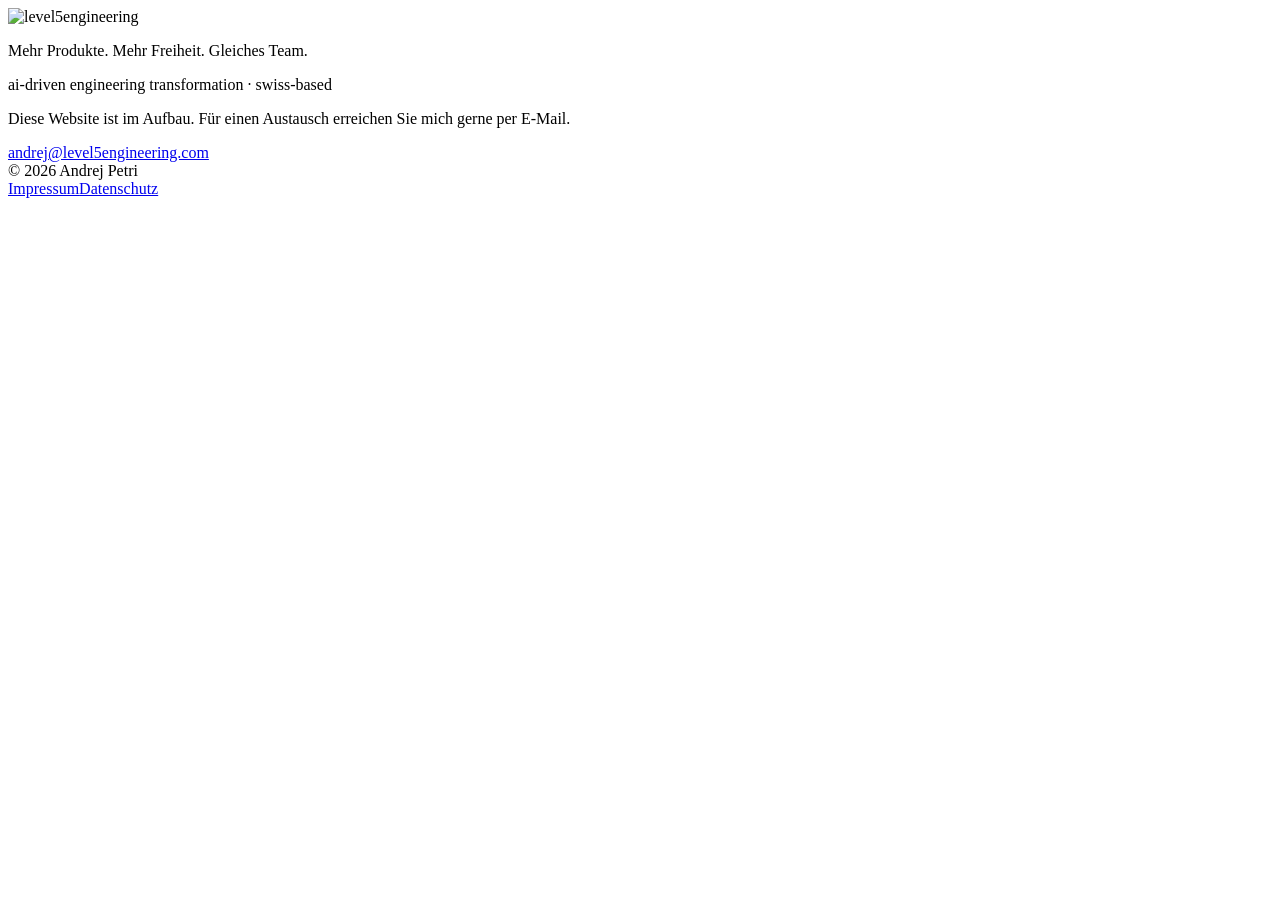
==== index.html @ b37d1718 "Add files via upload" ====
<!doctype html>
<html lang="de">
<head>
<meta charset="utf-8">
<meta name="viewport" content="width=device-width, initial-scale=1">
<title>level5engineering – Mehr Produkte. Mehr Freiheit. Gleiches Team.</title>
<meta name="description" content="level5engineering – AI-driven engineering transformation, swiss-based. Mehr Produkte. Mehr Freiheit. Gleiches Team.">
<link rel="icon" href="favicon.ico">
<link rel="apple-touch-icon" href="assets/apple-touch-icon.png">
<link rel="stylesheet" href="assets/style.css">
</head>
<body>
<div class="page">
<main>
<img class="logo" src="assets/logo.svg" alt="level5engineering">
<p class="claim">Mehr Produkte. Mehr Freiheit. Gleiches Team.</p>
<p class="sub">ai-driven engineering transformation · swiss-based</p>
<p class="text">Diese Website ist im Aufbau. Für einen Austausch erreichen Sie mich gerne per E-Mail.</p>
<a class="contact" href="mailto:andrej@level5engineering.com">andrej@level5engineering.com</a>
</main>
<footer>
<span>© 2026 Andrej Petri</span>
<nav><a href="impressum.html">Impressum</a><a href="datenschutz.html">Datenschutz</a></nav>
</footer>
</div>
</body>
</html>
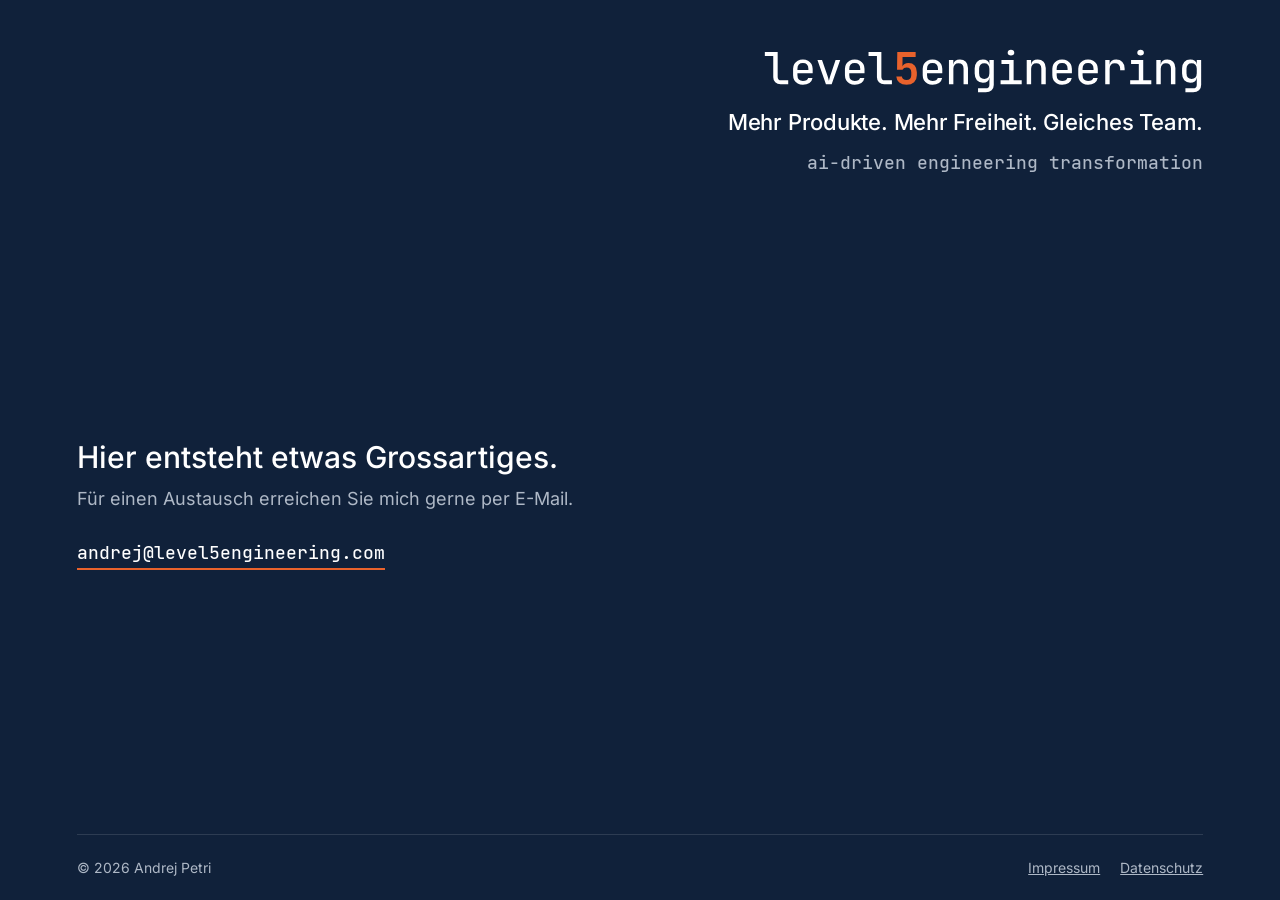
==== commit 8f2de8ef: "Add files via upload" ====
--- a/index.html
+++ b/index.html
@@ -11,11 +11,13 @@
 </head>
 <body>
 <div class="page">
-<main>
+<header class="brand">
 <img class="logo" src="assets/logo.svg" alt="level5engineering">
 <p class="claim">Mehr Produkte. Mehr Freiheit. Gleiches Team.</p>
-<p class="sub">ai-driven engineering transformation · swiss-based</p>
-<p class="text">Diese Website ist im Aufbau. Für einen Austausch erreichen Sie mich gerne per E-Mail.</p>
+<p class="sub">ai-driven engineering transformation</p>
+</header>
+<main>
+<p class="text"><span class="lead">Hier entsteht etwas Grossartiges.</span><br>Für einen Austausch erreichen Sie mich gerne per E-Mail.</p>
 <a class="contact" href="mailto:andrej@level5engineering.com">andrej@level5engineering.com</a>
 </main>
 <footer>
--- a/assets/style.css
+++ b/assets/style.css
@@ -0,0 +1,26 @@
+@font-face{font-family:"JetBrains Mono";src:url("fonts/JetBrainsMono-Medium.woff2") format("woff2");font-weight:500;font-display:swap}
+@font-face{font-family:"Inter";src:url("fonts/Inter-Regular.woff2") format("woff2");font-weight:400;font-display:swap}
+@font-face{font-family:"Inter";src:url("fonts/Inter-Medium.woff2") format("woff2");font-weight:500;font-display:swap}
+:root{--navy:#10213A;--orange:#E8622C;--soft:#AEB8C6;--white:#FFFFFF;--grey:#5A6678}
+*{box-sizing:border-box}
+html,body{margin:0;background:var(--navy);color:var(--white);font-family:"Inter",system-ui,sans-serif}
+a{color:var(--white)}
+a:hover{color:var(--orange)}
+.page{min-height:100vh;display:flex;flex-direction:column;padding:0 6vw}
+.brand{display:flex;flex-direction:column;align-items:flex-end;text-align:right;gap:14px;padding:48px 0 0;margin-left:auto}
+main{flex:1;display:flex;flex-direction:column;justify-content:center;gap:20px;max-width:880px;padding:64px 0}
+.logo{width:min(440px,100%);height:auto}
+.claim{margin:0;font-weight:500;font-size:clamp(17px,1.8vw,22px);letter-spacing:-0.01em;line-height:1.3;text-wrap:balance}
+.sub{margin:0;font-family:"JetBrains Mono",monospace;font-weight:500;font-size:clamp(14px,1.6vw,18px);color:var(--soft)}
+.lead{color:var(--white);font-weight:500;font-size:clamp(22px,2.6vw,30px);display:inline-block;margin-bottom:8px;line-height:1.3}
+.text{margin:0;font-size:18px;line-height:1.6;color:var(--soft);max-width:640px}
+.contact{display:inline-block;margin-top:8px;font-family:"JetBrains Mono",monospace;font-weight:500;font-size:18px;color:var(--white);text-decoration:none;border-bottom:2px solid var(--orange);padding-bottom:4px;align-self:flex-start}
+.contact:hover{color:var(--orange)}
+footer{display:flex;flex-wrap:wrap;gap:20px;justify-content:space-between;padding:24px 0;border-top:1px solid rgba(255,255,255,0.12);font-size:14px;color:var(--soft)}
+footer nav{display:flex;gap:20px}
+footer a{color:var(--soft)}
+.legal{max-width:760px;padding:48px 0 64px}
+.legal h1{font-size:32px;font-weight:500;margin:32px 0 24px}
+.legal h2{font-size:18px;font-weight:500;margin:28px 0 8px;color:var(--white)}
+.legal p{font-size:16px;line-height:1.6;color:var(--soft);margin:0 0 12px}
+.back{font-family:"JetBrains Mono",monospace;font-size:15px;color:var(--soft)}
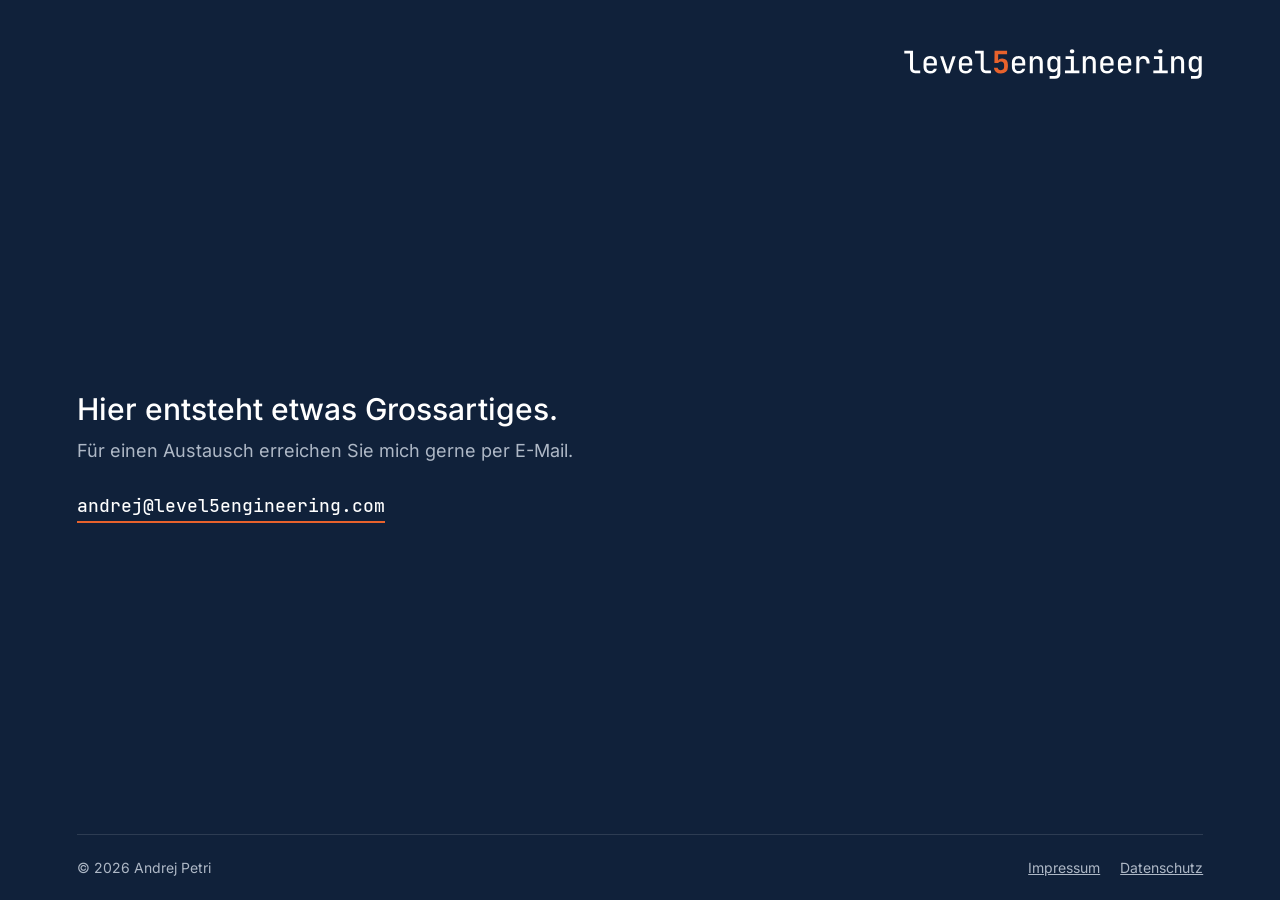
==== commit a3f857b9: "Add files via upload" ====
--- a/index.html
+++ b/index.html
@@ -3,18 +3,26 @@
 <head>
 <meta charset="utf-8">
 <meta name="viewport" content="width=device-width, initial-scale=1">
-<title>level5engineering – Mehr Produkte. Mehr Freiheit. Gleiches Team.</title>
-<meta name="description" content="level5engineering – AI-driven engineering transformation, swiss-based. Mehr Produkte. Mehr Freiheit. Gleiches Team.">
-<link rel="icon" href="favicon.ico">
+<title>level5engineering – Engineering automation at your level.</title>
+<meta name="description" content="level5engineering – Engineering automation at your level. AI-Automatisierung für Produkt- und Auftragsengineering, Schweiz.">
+<link rel="icon" href="favicon.ico" sizes="any">
+<link rel="icon" href="assets/icon.svg" type="image/svg+xml">
 <link rel="apple-touch-icon" href="assets/apple-touch-icon.png">
+<meta name="theme-color" content="#10213A">
+<meta property="og:type" content="website">
+<meta property="og:title" content="level5engineering – Engineering automation at your level.">
+<meta property="og:description" content="level5engineering – Engineering automation at your level. AI-Automatisierung für Produkt- und Auftragsengineering, Schweiz.">
+<meta property="og:url" content="https://level5engineering.com/">
+<meta property="og:image" content="https://level5engineering.com/assets/og-image.png">
+<meta property="og:image:width" content="1200">
+<meta property="og:image:height" content="630">
+<meta name="twitter:card" content="summary_large_image">
 <link rel="stylesheet" href="assets/style.css">
 </head>
 <body>
 <div class="page">
 <header class="brand">
-<img class="logo" src="assets/logo.svg" alt="level5engineering">
-<p class="claim">Mehr Produkte. Mehr Freiheit. Gleiches Team.</p>
-<p class="sub">ai-driven engineering transformation</p>
+<img class="logo" src="assets/logo.svg" alt="level5engineering – Engineering automation at your level.">
 </header>
 <main>
 <p class="text"><span class="lead">Hier entsteht etwas Grossartiges.</span><br>Für einen Austausch erreichen Sie mich gerne per E-Mail.</p>
